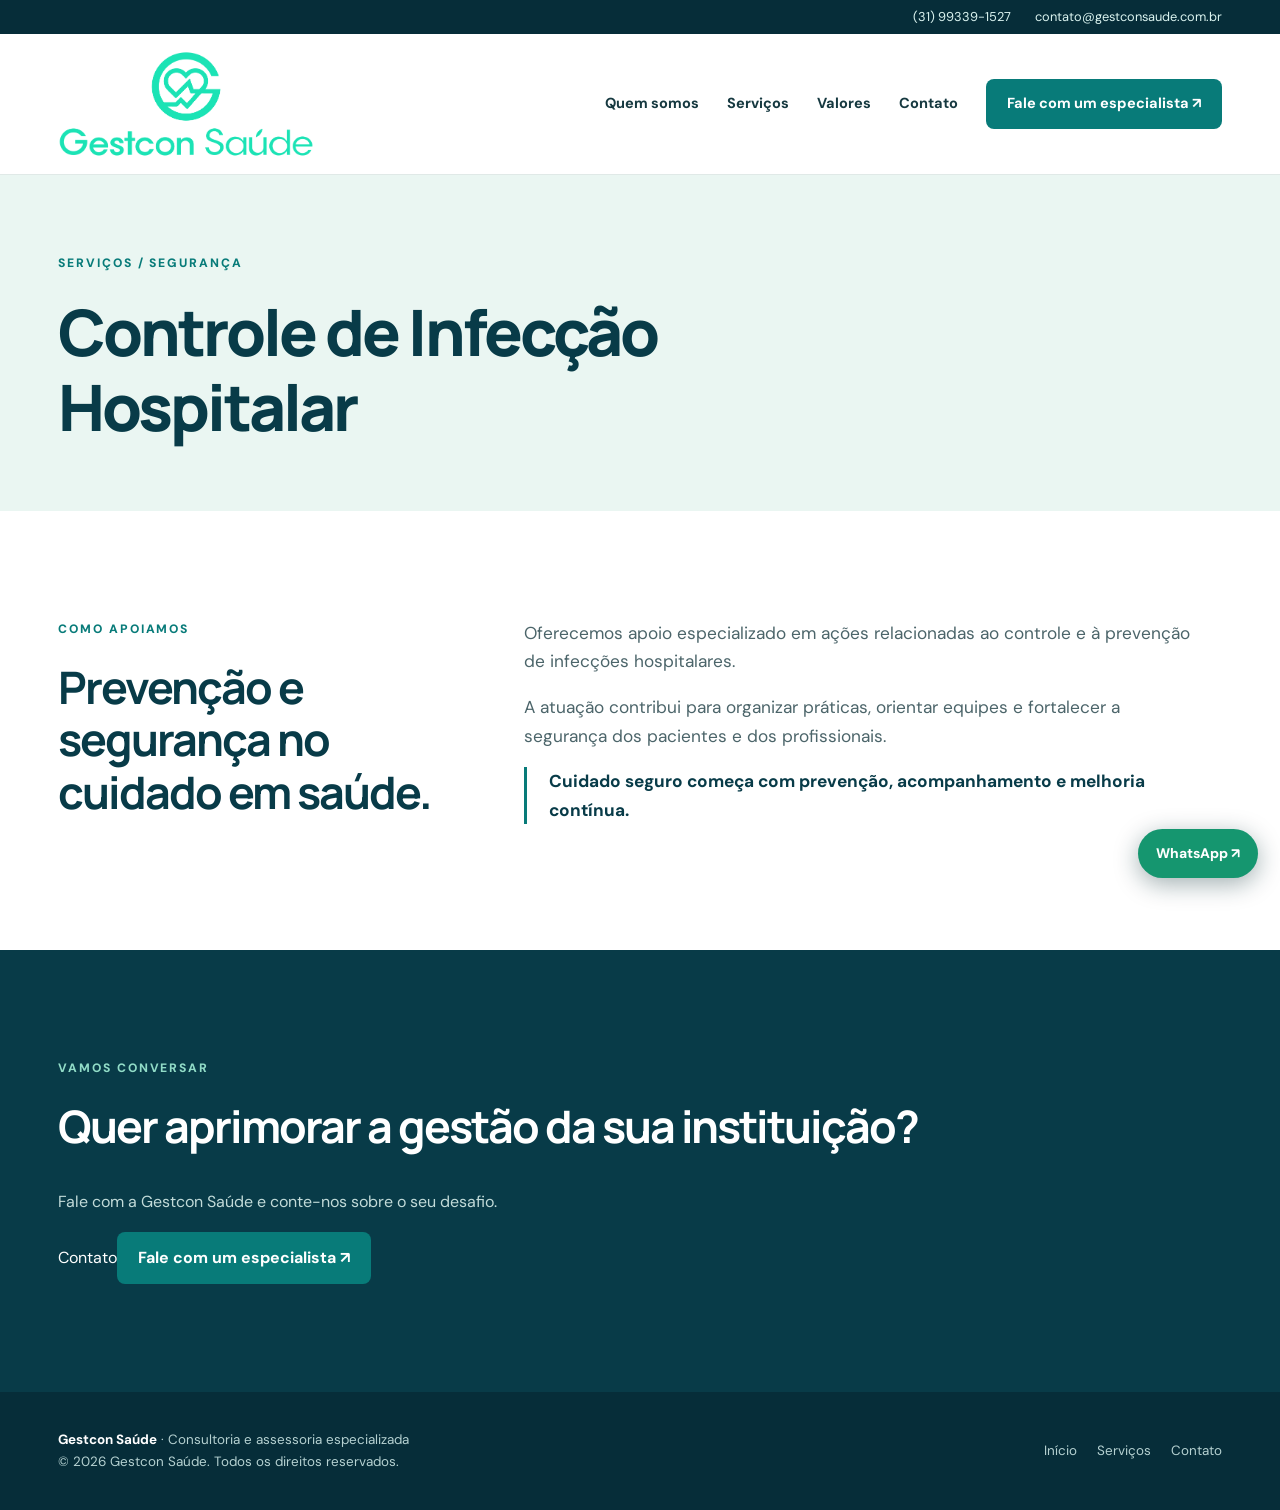
==== controle-de-infeccao-hospitalar.html @ e2c49685 "Preparar site estatico e deploy no subdominio" ====
<!doctype html><html lang="pt-BR"><head><meta charset="utf-8"><meta name="viewport" content="width=device-width,initial-scale=1"><meta name="description" content="Controle de Infecção Hospitalar"><title>Controle de Infecção Hospitalar | Gestcon Saúde</title><link rel="preconnect" href="https://fonts.googleapis.com"><link rel="preconnect" href="https://fonts.gstatic.com" crossorigin><link href="https://fonts.googleapis.com/css2?family=DM+Sans:wght@400;500;600;700&family=Manrope:wght@400;500;600;700;800&display=swap" rel="stylesheet"><link rel="stylesheet" href="styles.css"></head><body><a class="skip" href="#conteudo">Pular para o conteúdo</a><div class="top"><div class="wrap"><a href="tel:+5531993391527">(31) 99339-1527</a><a href="mailto:contato@gestconsaude.com.br">contato@gestconsaude.com.br</a></div></div><header><div class="wrap nav"><a class="brand" href="index.html"><img class="logo" src="logo-gestcon-transparent.png" alt="Gestcon Saúde"></a><button class="menu-toggle" type="button" aria-label="Abrir menu" aria-expanded="false">☰</button><nav class="links"><a href="quem-somos.html">Quem somos</a><a href="servicos.html">Serviços</a><a href="valores.html">Valores</a><a href="fale-com-especialista.html">Contato</a><a class="btn" href="fale-com-especialista.html">Fale com um especialista ↗</a></nav></div></header><main id="conteudo"><section class="intro"><div class="wrap"><div class="eyebrow">Serviços / Segurança</div><h1>Controle de Infecção Hospitalar</h1></div></section><section class="section"><div class="wrap content"><div><div class="eyebrow">Como apoiamos</div><h2>Prevenção e segurança no cuidado em saúde.</h2></div><div><p>Oferecemos apoio especializado em ações relacionadas ao controle e à prevenção de infecções hospitalares.</p><p>A atuação contribui para organizar práticas, orientar equipes e fortalecer a segurança dos pacientes e dos profissionais.</p><p class="quote">Cuidado seguro começa com prevenção, acompanhamento e melhoria contínua.</p></div></div></section><section class="section contact"><div class="wrap"><div class="eyebrow">Vamos conversar</div><h2>Quer aprimorar a gestão da sua instituição?</h2><p>Fale com a Gestcon Saúde e conte-nos sobre o seu desafio.</p><a href="fale-com-especialista.html">Contato</a><a class="btn" href="fale-com-especialista.html">Fale com um especialista ↗</a></div></section></main><footer class="footer"><div class="wrap"><div><strong>Gestcon Saúde</strong> · Consultoria e assessoria especializada<br>© 2026 Gestcon Saúde. Todos os direitos reservados.</div><nav><a href="index.html">Início</a><a href="servicos.html">Serviços</a><a href="fale-com-especialista.html">Contato</a></nav></div></footer><a class="wa" href="https://api.whatsapp.com/send?phone=5531993391527&amp;text=Ol%C3%A1%21" target="_blank" rel="noopener noreferrer">WhatsApp ↗</a><script src="site.js" defer></script></body></html>
---- styles.css ----
:root{--navy:#083b48;--deep:#062d39;--teal:#087b79;--mint:#d8f3ec;--cream:#f7f9f7;--ink:#163940;--muted:#61747a;--line:#e0e9e7}*{box-sizing:border-box}html{scroll-behavior:smooth}body{margin:0;color:var(--ink);background:#fff;font-family:'DM Sans',sans-serif;line-height:1.65}h1,h2,h3,p{margin-top:0}h1,h2,h3{font-family:Manrope,sans-serif;line-height:1.17;letter-spacing:-.045em}h1{font-size:clamp(2.7rem,5.4vw,5.3rem);font-weight:800}h2{font-size:clamp(2rem,3.5vw,3.5rem)}h3{font-size:1.25rem}a{color:inherit;text-decoration:none}button{font:inherit}.wrap{max-width:1220px;margin:auto;padding:0 28px}.skip{position:absolute;left:-999px;top:0;background:white;padding:10px;z-index:20}.skip:focus{left:10px}.top{background:var(--deep);color:#dbf4f0;font-size:.8rem}.top .wrap{min-height:34px;display:flex;justify-content:flex-end;align-items:center;gap:24px}.top a:hover,.footer a:hover{text-decoration:underline}header{position:sticky;top:0;z-index:10;background:rgba(255,255,255,.97);border-bottom:1px solid var(--line);backdrop-filter:blur(12px)}.nav{height:140px;display:flex;align-items:center;justify-content:space-between;gap:20px}.brand{display:flex;align-items:center;gap:10px;font:800 1.18rem Manrope;color:var(--navy);letter-spacing:-.05em}.mark{width:38px;height:38px;display:grid;place-items:center;border-radius:12px;background:var(--teal);color:white;font-size:1.5rem;font-weight:500}.links{display:flex;align-items:center;gap:28px;font-size:.91rem;font-weight:700}.links a:hover{color:var(--teal)}.btn{display:inline-flex;align-items:center;justify-content:center;gap:9px;background:var(--teal);color:#fff!important;border-radius:8px;padding:13px 21px;font-weight:700;transition:transform .2s,background .2s}.btn:hover{background:#096663;transform:translateY(-2px)}.btn.light{background:white;color:var(--navy)!important}.menu-toggle{display:none;background:none;border:0;font-size:1.8rem;color:var(--navy)}.hero{background:linear-gradient(118deg,#e9f6f1 0%,#f6faf7 60%,#e2f3f0 100%);overflow:hidden}.hero-grid{display:grid;grid-template-columns:1.04fr .96fr;align-items:center;min-height:640px;gap:52px;padding-top:64px;padding-bottom:64px}.eyebrow{text-transform:uppercase;color:var(--teal);font-size:.76rem;font-weight:800;letter-spacing:.16em;margin-bottom:22px}.hero h1{color:var(--navy);margin-bottom:22px}.hero h1 em{font-style:normal;color:var(--teal)}.lead{font-size:1.12rem;color:#4a696b;max-width:570px}.actions{display:flex;flex-wrap:wrap;align-items:center;gap:20px;margin-top:32px}.textlink{font-weight:800;color:var(--navy);border-bottom:2px solid var(--teal);padding-bottom:3px}.hero-art{position:relative}.hero-art img{width:100%;height:500px;object-fit:cover;object-position:center;border-radius:180px 12px 12px 12px;display:block;background:#d3e6e1}.hero-art:after{content:"";position:absolute;right:-18px;bottom:-18px;width:38%;height:35%;border:2px solid #78c5b7;border-radius:0 0 90px 0;z-index:0;pointer-events:none}.float{position:absolute;z-index:1;bottom:27px;left:-34px;background:white;padding:19px 24px;border-radius:12px;box-shadow:0 18px 40px #103f3d25;max-width:235px;font-weight:800;line-height:1.35;color:var(--navy)}.float span{display:block;color:var(--teal);font-size:.75rem;letter-spacing:.08em;text-transform:uppercase;margin-bottom:7px}.strip{background:var(--navy);color:white}.strip .wrap{display:flex;justify-content:space-between;gap:30px;padding-top:23px;padding-bottom:23px}.strip div{font-weight:700;font-size:.9rem}.strip span{color:#8ce0cc;margin-right:12px}.section{padding:108px 0}.sectionhead{display:flex;justify-content:space-between;align-items:end;gap:30px;margin-bottom:40px}.sectionhead p{max-width:455px;color:var(--muted)}.about-grid{display:grid;grid-template-columns:.75fr 1.25fr;gap:85px}.about-grid h2{color:var(--navy)}.about-grid p{color:#4c656a;font-size:1.06rem}.about-grid .quote{border-left:3px solid var(--teal);padding-left:22px;font-weight:700;color:var(--navy);margin-top:27px}.services{background:var(--cream)}.cards{display:grid;grid-template-columns:repeat(4,1fr);gap:16px}.card{background:#fff;border:1px solid var(--line);padding:28px 23px;min-height:285px;display:flex;flex-direction:column;border-radius:12px;transition:transform .2s,box-shadow .2s}.card:hover{transform:translateY(-4px);box-shadow:0 15px 35px #174c4614}.card .num{font:800 .8rem Manrope;color:var(--teal);margin-bottom:26px}.card h3{color:var(--navy);margin-bottom:12px}.card p{font-size:.91rem;color:var(--muted);line-height:1.55}.card a{margin-top:auto;color:var(--teal);font-weight:800;font-size:.88rem}.card a:hover{text-decoration:underline}.values{background:#eaf6f2}.values-grid{display:grid;grid-template-columns:1fr 1fr;align-items:center;gap:65px}.values h2{color:var(--navy)}.pills{display:flex;gap:12px;flex-wrap:wrap}.pills span{background:white;border:1px solid #cbe8df;border-radius:100px;padding:10px 17px;font-weight:700;color:var(--navy);font-size:.9rem}.contact{background:var(--navy);color:white}.contact-grid{display:grid;grid-template-columns:1.2fr .8fr;gap:90px;align-items:center}.contact h2{color:white}.contact p{color:#c2dbd9}.contact .eyebrow{color:#91dcc7}.contactbox{border:1px solid #52757a;padding:33px;border-radius:14px;background:#ffffff0a}.contactbox a:not(.btn){display:block;padding:8px 0;color:#e7f8f4}.contactbox a:hover{text-decoration:underline}.contactbox .btn{margin-top:22px}.footer{background:var(--deep);color:#b5d1d1;padding:37px 0;font-size:.84rem}.footer .wrap{display:flex;justify-content:space-between;align-items:center;gap:20px}.footer strong{color:white}.footer nav{display:flex;gap:20px}.wa{position:fixed;right:22px;bottom:22px;background:#15966f;color:white;border-radius:100px;padding:13px 18px;font-size:.87rem;font-weight:800;box-shadow:0 6px 24px #092e3260;z-index:9}.wa:hover{background:#0c7958}@media(max-width:950px){.cards{grid-template-columns:repeat(2,1fr)}.hero-grid{gap:35px}.hero-art img{height:430px}.strip .wrap{flex-wrap:wrap}.about-grid{gap:40px}}@media(max-width:700px){.top{display:none}.nav{height:110px}.menu-toggle{display:block}.links{display:none;position:absolute;left:0;right:0;top:110px;background:white;padding:20px 28px;box-shadow:0 14px 20px #0001;flex-direction:column;align-items:stretch}.links.open{display:flex}.logo{width:190px;height:auto}.links .btn{align-self:flex-start}.hero-grid,.about-grid,.values-grid,.contact-grid{grid-template-columns:1fr}.hero-grid{padding-top:58px;gap:35px}.hero-art img{height:350px;border-radius:95px 12px 12px 12px}.float{left:10px;bottom:15px}.section{padding:75px 0}.sectionhead{display:block}.cards{grid-template-columns:1fr}.card{min-height:230px}.strip .wrap{gap:15px}.strip div{width:100%}.footer .wrap{display:block}.footer nav{margin-top:14px}.wa{right:12px;bottom:12px}}

.page-intro{background:#eaf6f2;padding:64px 0 52px}.page-intro h1{font-size:clamp(2.4rem,4.5vw,4.3rem);color:var(--navy);margin:0}.page-intro p{max-width:670px;color:#4a696b;margin:15px 0 0}.section[id]{scroll-margin-top:90px}
.logo{width:256px;height:auto;display:block;object-fit:contain;flex:0 0 auto}.brand-name{line-height:1;white-space:nowrap}.brand{line-height:1;display:flex;align-items:center;gap:12px}
.intro{background:#eaf6f2;padding:78px 0 66px}.intro h1{font-size:clamp(2.5rem,5vw,4.8rem);color:var(--navy);max-width:850px;margin:0}.content{display:grid;grid-template-columns:.7fr 1.3fr;gap:90px}.content h2{font-size:clamp(2rem,3.5vw,3.4rem);color:var(--navy);margin:0}.content p{font-size:1.08rem;color:#4c656a;max-width:680px}.quote{border-left:3px solid var(--teal);padding-left:22px;font-weight:700;color:var(--navy)!important}.logo{width:256px;height:auto;display:block;object-fit:contain;flex:0 0 auto}.brand-name{line-height:1;white-space:nowrap}.brand{line-height:1;display:flex;align-items:center;gap:12px}@media(max-width:700px){.nav{position:relative}.content{grid-template-columns:1fr;gap:30px}}
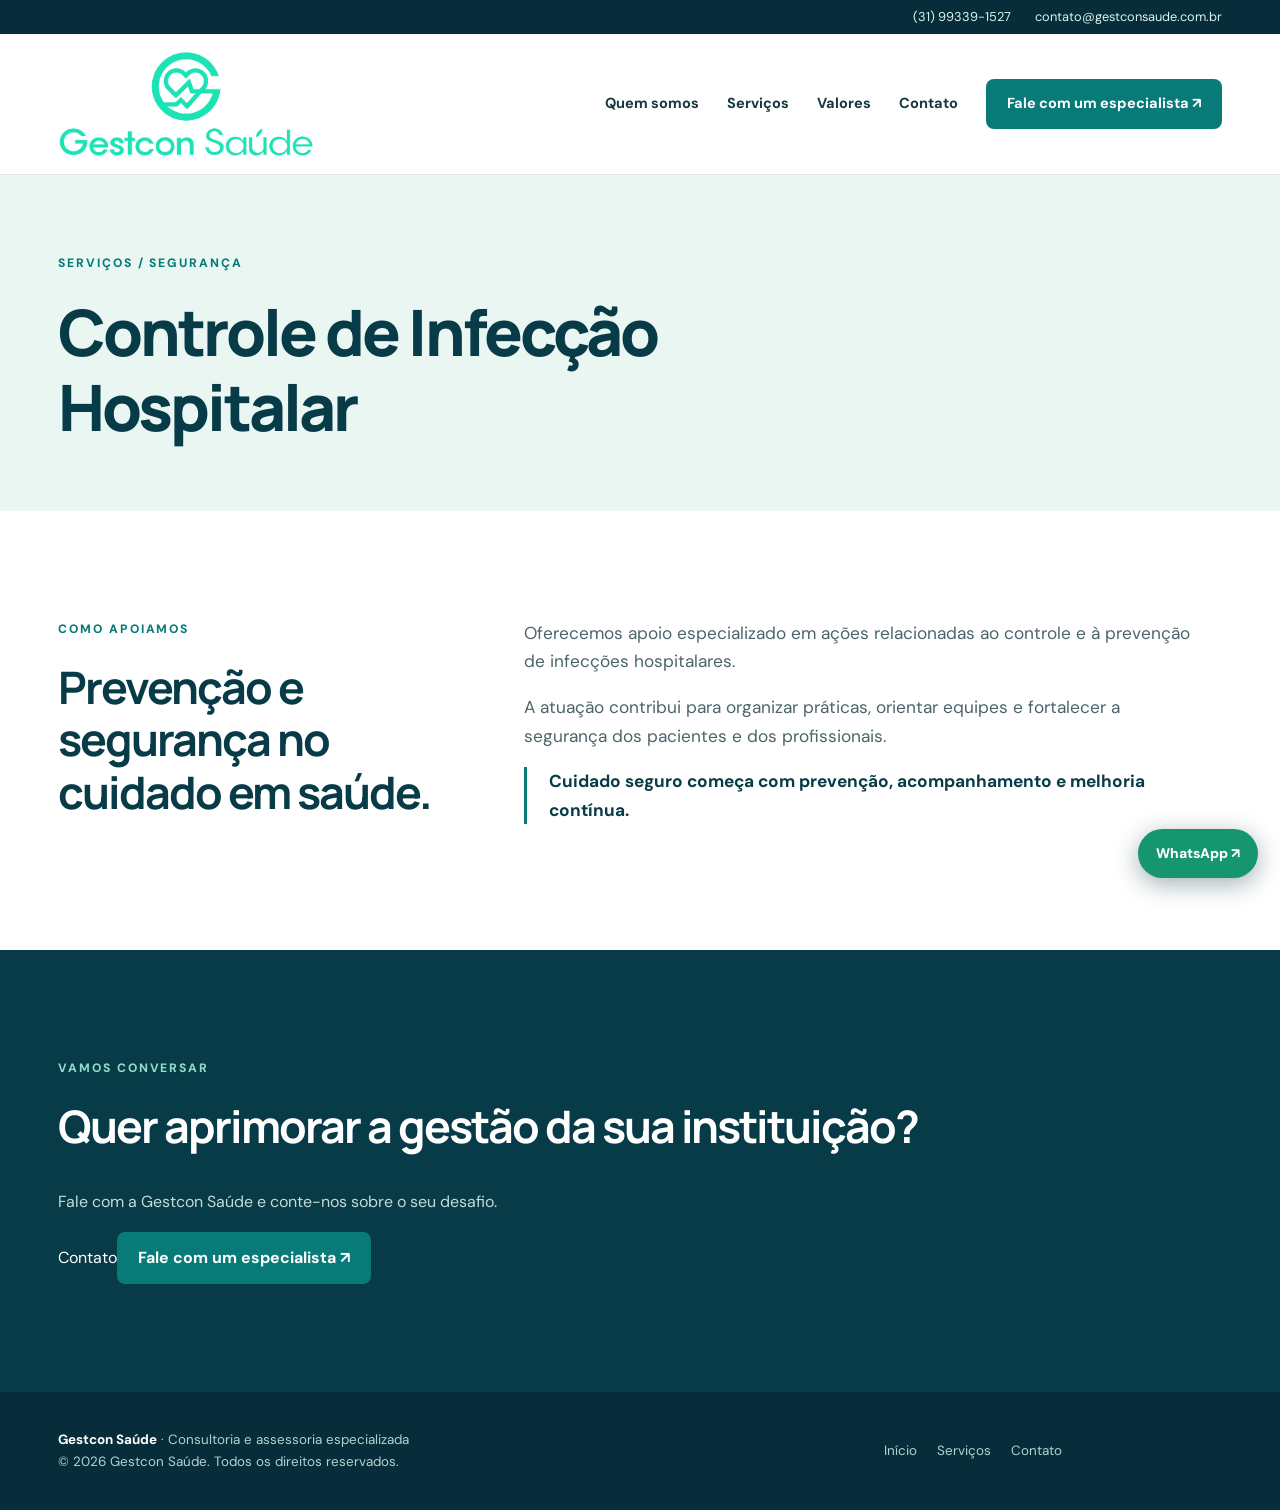
==== commit 2b07ecb9: "Melhora SEO conversao performance e acessibilidade" ====
--- a/controle-de-infeccao-hospitalar.html
+++ b/controle-de-infeccao-hospitalar.html
@@ -1,4 +1,4 @@
-<!doctype html><html lang="pt-BR"><head><meta charset="utf-8"><meta name="viewport" content="width=device-width,initial-scale=1"><meta name="description" content="Controle de Infecção Hospitalar"><title>Controle de Infecção Hospitalar | Gestcon Saúde</title><link rel="preconnect" href="https://fonts.googleapis.com"><link rel="preconnect" href="https://fonts.gstatic.com" crossorigin><link href="https://fonts.googleapis.com/css2?family=DM+Sans:wght@400;500;600;700&family=Manrope:wght@400;500;600;700;800&display=swap" rel="stylesheet"><link rel="stylesheet" href="styles.css"></head><body><a class="skip" href="#conteudo">Pular para o conteúdo</a><div class="top"><div class="wrap"><a href="tel:+5531993391527">(31) 99339-1527</a><a href="mailto:contato@gestconsaude.com.br">contato@gestconsaude.com.br</a></div></div><header><div class="wrap nav"><a class="brand" href="index.html"><img class="logo" src="logo-gestcon-transparent.png" alt="Gestcon Saúde"></a><button class="menu-toggle" type="button" aria-label="Abrir menu" aria-expanded="false">☰</button><nav class="links"><a href="quem-somos.html">Quem somos</a><a href="servicos.html">Serviços</a><a href="valores.html">Valores</a><a href="fale-com-especialista.html">Contato</a><a class="btn" href="fale-com-especialista.html">Fale com um especialista ↗</a></nav></div></header><main id="conteudo"><section class="intro"><div class="wrap"><div class="eyebrow">Serviços / Segurança</div><h1>Controle de Infecção Hospitalar</h1></div></section><section class="section"><div class="wrap content"><div><div class="eyebrow">Como apoiamos</div><h2>Prevenção e segurança no cuidado em saúde.</h2></div><div><p>Oferecemos apoio especializado em ações relacionadas ao controle e à prevenção de infecções hospitalares.</p><p>A atuação contribui para organizar práticas, orientar equipes e fortalecer a segurança dos pacientes e dos profissionais.</p><p class="quote">Cuidado seguro começa com prevenção, acompanhamento e melhoria contínua.</p></div></div></section><section class="section contact"><div class="wrap"><div class="eyebrow">Vamos conversar</div><h2>Quer aprimorar a gestão da sua instituição?</h2><p>Fale com a Gestcon Saúde e conte-nos sobre o seu desafio.</p><a href="fale-com-especialista.html">Contato</a><a class="btn" href="fale-com-especialista.html">Fale com um especialista ↗</a></div></section></main><footer class="footer"><div class="wrap"><div><strong>Gestcon Saúde</strong> · Consultoria e assessoria especializada<br>© 2026 Gestcon Saúde. Todos os direitos reservados.</div><nav><a href="index.html">Início</a><a href="servicos.html">Serviços</a><a href="fale-com-especialista.html">Contato</a></nav></div></footer><a class="wa" href="https://api.whatsapp.com/send?phone=5531993391527&amp;text=Ol%C3%A1%21" target="_blank" rel="noopener noreferrer">WhatsApp ↗</a><script src="site.js" defer></script></body></html>
+<!doctype html><html lang="pt-BR"><head><meta charset="utf-8"><meta name="viewport" content="width=device-width,initial-scale=1"><meta name="description" content="Controle de Infecção Hospitalar"><title>Controle de Infecção Hospitalar | Gestcon Saúde</title><link rel="icon" type="image/png" href="favicon.png"><meta property="og:type" content="website"><meta property="og:locale" content="pt_BR"><meta property="og:site_name" content="Gestcon Saúde"><meta property="og:title" content="Controle de Infecção Hospitalar | Gestcon Saúde"><meta property="og:description" content="Controle de Infecção Hospitalar"><meta property="og:image" content="https://gestconsaude.com.br/hero-gestcon.jpg"><meta property="og:image:alt" content="Equipe da Gestcon Saúde"><meta name="twitter:card" content="summary_large_image"><link rel="canonical" href="https://gestconsaude.com.br/controle-de-infeccao-hospitalar.html"><link rel="preconnect" href="https://fonts.googleapis.com"><link rel="preconnect" href="https://fonts.gstatic.com" crossorigin><link href="https://fonts.googleapis.com/css2?family=DM+Sans:wght@400;500;600;700&family=Manrope:wght@400;500;600;700;800&display=swap" rel="stylesheet"><link rel="stylesheet" href="styles.css"><link rel="stylesheet" href="inner-pages.css"></head><body class="inner-page"><a class="skip" href="#conteudo">Pular para o conteúdo</a><div class="top"><div class="wrap"><a href="tel:+5531993391527">(31) 99339-1527</a><a href="mailto:contato@gestconsaude.com.br">contato@gestconsaude.com.br</a></div></div><header><div class="wrap nav"><a class="brand" href="index.html"><img class="logo" src="logo-gestcon-transparent.png" alt="Gestcon Saúde"></a><button class="menu-toggle" type="button" aria-label="Abrir menu" aria-expanded="false">☰</button><nav class="links"><a href="quem-somos.html">Quem somos</a><a href="servicos.html">Serviços</a><a href="valores.html">Valores</a><a href="fale-com-especialista.html">Contato</a><a class="btn" href="fale-com-especialista.html">Fale com um especialista ↗</a></nav></div></header><main id="conteudo"><section class="intro"><div class="wrap"><div class="eyebrow">Serviços / Segurança</div><h1>Controle de Infecção Hospitalar</h1></div></section><section class="section"><div class="wrap content"><div><div class="eyebrow">Como apoiamos</div><h2>Prevenção e segurança no cuidado em saúde.</h2></div><div><p>Oferecemos apoio especializado em ações relacionadas ao controle e à prevenção de infecções hospitalares.</p><p>A atuação contribui para organizar práticas, orientar equipes e fortalecer a segurança dos pacientes e dos profissionais.</p><p class="quote">Cuidado seguro começa com prevenção, acompanhamento e melhoria contínua.</p></div></div></section><section class="section contact"><div class="wrap"><div class="eyebrow">Vamos conversar</div><h2>Quer aprimorar a gestão da sua instituição?</h2><p>Fale com a Gestcon Saúde e conte-nos sobre o seu desafio.</p><a href="fale-com-especialista.html">Contato</a><a class="btn" href="fale-com-especialista.html">Fale com um especialista ↗</a></div></section></main><footer class="footer"><div class="wrap"><div><strong>Gestcon Saúde</strong> · Consultoria e assessoria especializada<br>© 2026 Gestcon Saúde. Todos os direitos reservados.</div><nav><a href="index.html">Início</a><a href="servicos.html">Serviços</a><a href="fale-com-especialista.html">Contato</a></nav></div></footer><a class="wa" href="https://api.whatsapp.com/send?phone=5531993391527&amp;text=Ol%C3%A1%21" target="_blank" rel="noopener noreferrer">WhatsApp ↗</a><script src="site.js" defer></script></body></html>
 
 
 
@@ -9,3 +9,4 @@
 
 
 
+
--- a/styles.css
+++ b/styles.css
@@ -1,5 +1,5 @@
 
-:root{--navy:#083b48;--deep:#062d39;--teal:#087b79;--mint:#d8f3ec;--cream:#f7f9f7;--ink:#163940;--muted:#61747a;--line:#e0e9e7}*{box-sizing:border-box}html{scroll-behavior:smooth}body{margin:0;color:var(--ink);background:#fff;font-family:'DM Sans',sans-serif;line-height:1.65}h1,h2,h3,p{margin-top:0}h1,h2,h3{font-family:Manrope,sans-serif;line-height:1.17;letter-spacing:-.045em}h1{font-size:clamp(2.7rem,5.4vw,5.3rem);font-weight:800}h2{font-size:clamp(2rem,3.5vw,3.5rem)}h3{font-size:1.25rem}a{color:inherit;text-decoration:none}button{font:inherit}.wrap{max-width:1220px;margin:auto;padding:0 28px}.skip{position:absolute;left:-999px;top:0;background:white;padding:10px;z-index:20}.skip:focus{left:10px}.top{background:var(--deep);color:#dbf4f0;font-size:.8rem}.top .wrap{min-height:34px;display:flex;justify-content:flex-end;align-items:center;gap:24px}.top a:hover,.footer a:hover{text-decoration:underline}header{position:sticky;top:0;z-index:10;background:rgba(255,255,255,.97);border-bottom:1px solid var(--line);backdrop-filter:blur(12px)}.nav{height:140px;display:flex;align-items:center;justify-content:space-between;gap:20px}.brand{display:flex;align-items:center;gap:10px;font:800 1.18rem Manrope;color:var(--navy);letter-spacing:-.05em}.mark{width:38px;height:38px;display:grid;place-items:center;border-radius:12px;background:var(--teal);color:white;font-size:1.5rem;font-weight:500}.links{display:flex;align-items:center;gap:28px;font-size:.91rem;font-weight:700}.links a:hover{color:var(--teal)}.btn{display:inline-flex;align-items:center;justify-content:center;gap:9px;background:var(--teal);color:#fff!important;border-radius:8px;padding:13px 21px;font-weight:700;transition:transform .2s,background .2s}.btn:hover{background:#096663;transform:translateY(-2px)}.btn.light{background:white;color:var(--navy)!important}.menu-toggle{display:none;background:none;border:0;font-size:1.8rem;color:var(--navy)}.hero{background:linear-gradient(118deg,#e9f6f1 0%,#f6faf7 60%,#e2f3f0 100%);overflow:hidden}.hero-grid{display:grid;grid-template-columns:1.04fr .96fr;align-items:center;min-height:640px;gap:52px;padding-top:64px;padding-bottom:64px}.eyebrow{text-transform:uppercase;color:var(--teal);font-size:.76rem;font-weight:800;letter-spacing:.16em;margin-bottom:22px}.hero h1{color:var(--navy);margin-bottom:22px}.hero h1 em{font-style:normal;color:var(--teal)}.lead{font-size:1.12rem;color:#4a696b;max-width:570px}.actions{display:flex;flex-wrap:wrap;align-items:center;gap:20px;margin-top:32px}.textlink{font-weight:800;color:var(--navy);border-bottom:2px solid var(--teal);padding-bottom:3px}.hero-art{position:relative}.hero-art img{width:100%;height:500px;object-fit:cover;object-position:center;border-radius:180px 12px 12px 12px;display:block;background:#d3e6e1}.hero-art:after{content:"";position:absolute;right:-18px;bottom:-18px;width:38%;height:35%;border:2px solid #78c5b7;border-radius:0 0 90px 0;z-index:0;pointer-events:none}.float{position:absolute;z-index:1;bottom:27px;left:-34px;background:white;padding:19px 24px;border-radius:12px;box-shadow:0 18px 40px #103f3d25;max-width:235px;font-weight:800;line-height:1.35;color:var(--navy)}.float span{display:block;color:var(--teal);font-size:.75rem;letter-spacing:.08em;text-transform:uppercase;margin-bottom:7px}.strip{background:var(--navy);color:white}.strip .wrap{display:flex;justify-content:space-between;gap:30px;padding-top:23px;padding-bottom:23px}.strip div{font-weight:700;font-size:.9rem}.strip span{color:#8ce0cc;margin-right:12px}.section{padding:108px 0}.sectionhead{display:flex;justify-content:space-between;align-items:end;gap:30px;margin-bottom:40px}.sectionhead p{max-width:455px;color:var(--muted)}.about-grid{display:grid;grid-template-columns:.75fr 1.25fr;gap:85px}.about-grid h2{color:var(--navy)}.about-grid p{color:#4c656a;font-size:1.06rem}.about-grid .quote{border-left:3px solid var(--teal);padding-left:22px;font-weight:700;color:var(--navy);margin-top:27px}.services{background:var(--cream)}.cards{display:grid;grid-template-columns:repeat(4,1fr);gap:16px}.card{background:#fff;border:1px solid var(--line);padding:28px 23px;min-height:285px;display:flex;flex-direction:column;border-radius:12px;transition:transform .2s,box-shadow .2s}.card:hover{transform:translateY(-4px);box-shadow:0 15px 35px #174c4614}.card .num{font:800 .8rem Manrope;color:var(--teal);margin-bottom:26px}.card h3{color:var(--navy);margin-bottom:12px}.card p{font-size:.91rem;color:var(--muted);line-height:1.55}.card a{margin-top:auto;color:var(--teal);font-weight:800;font-size:.88rem}.card a:hover{text-decoration:underline}.values{background:#eaf6f2}.values-grid{display:grid;grid-template-columns:1fr 1fr;align-items:center;gap:65px}.values h2{color:var(--navy)}.pills{display:flex;gap:12px;flex-wrap:wrap}.pills span{background:white;border:1px solid #cbe8df;border-radius:100px;padding:10px 17px;font-weight:700;color:var(--navy);font-size:.9rem}.contact{background:var(--navy);color:white}.contact-grid{display:grid;grid-template-columns:1.2fr .8fr;gap:90px;align-items:center}.contact h2{color:white}.contact p{color:#c2dbd9}.contact .eyebrow{color:#91dcc7}.contactbox{border:1px solid #52757a;padding:33px;border-radius:14px;background:#ffffff0a}.contactbox a:not(.btn){display:block;padding:8px 0;color:#e7f8f4}.contactbox a:hover{text-decoration:underline}.contactbox .btn{margin-top:22px}.footer{background:var(--deep);color:#b5d1d1;padding:37px 0;font-size:.84rem}.footer .wrap{display:flex;justify-content:space-between;align-items:center;gap:20px}.footer strong{color:white}.footer nav{display:flex;gap:20px}.wa{position:fixed;right:22px;bottom:22px;background:#15966f;color:white;border-radius:100px;padding:13px 18px;font-size:.87rem;font-weight:800;box-shadow:0 6px 24px #092e3260;z-index:9}.wa:hover{background:#0c7958}@media(max-width:950px){.cards{grid-template-columns:repeat(2,1fr)}.hero-grid{gap:35px}.hero-art img{height:430px}.strip .wrap{flex-wrap:wrap}.about-grid{gap:40px}}@media(max-width:700px){.top{display:none}.nav{height:110px}.menu-toggle{display:block}.links{display:none;position:absolute;left:0;right:0;top:110px;background:white;padding:20px 28px;box-shadow:0 14px 20px #0001;flex-direction:column;align-items:stretch}.links.open{display:flex}.logo{width:190px;height:auto}.links .btn{align-self:flex-start}.hero-grid,.about-grid,.values-grid,.contact-grid{grid-template-columns:1fr}.hero-grid{padding-top:58px;gap:35px}.hero-art img{height:350px;border-radius:95px 12px 12px 12px}.float{left:10px;bottom:15px}.section{padding:75px 0}.sectionhead{display:block}.cards{grid-template-columns:1fr}.card{min-height:230px}.strip .wrap{gap:15px}.strip div{width:100%}.footer .wrap{display:block}.footer nav{margin-top:14px}.wa{right:12px;bottom:12px}}
+:root{--navy:#083b48;--deep:#062d39;--teal:#087b79;--mint:#d8f3ec;--cream:#f7f9f7;--ink:#163940;--muted:#61747a;--line:#e0e9e7}*{box-sizing:border-box}html{scroll-behavior:smooth}body{margin:0;color:var(--ink);background:#fff;font-family:'DM Sans',sans-serif;line-height:1.65}h1,h2,h3,p{margin-top:0}h1,h2,h3{font-family:Manrope,sans-serif;line-height:1.17;letter-spacing:-.045em}h1{font-size:clamp(2.7rem,5.4vw,5.3rem);font-weight:800}h2{font-size:clamp(2rem,3.5vw,3.5rem)}h3{font-size:1.25rem}a{color:inherit;text-decoration:none}button{font:inherit}.wrap{max-width:1220px;margin:auto;padding:0 28px}.skip{position:absolute;left:-999px;top:0;background:white;padding:10px;z-index:20}.skip:focus{left:10px}.top{background:var(--deep);color:#dbf4f0;font-size:.8rem}.top .wrap{min-height:34px;display:flex;justify-content:flex-end;align-items:center;gap:24px}.top a:hover,.footer a:hover{text-decoration:underline}header{position:sticky;top:0;z-index:10;background:rgba(255,255,255,.97);border-bottom:1px solid var(--line);backdrop-filter:blur(12px)}.nav{height:140px;display:flex;align-items:center;justify-content:space-between;gap:20px}.brand{display:flex;align-items:center;gap:10px;font:800 1.18rem Manrope;color:var(--navy);letter-spacing:-.05em}.mark{width:38px;height:38px;display:grid;place-items:center;border-radius:12px;background:var(--teal);color:white;font-size:1.5rem;font-weight:500}.links{display:flex;align-items:center;gap:28px;font-size:.91rem;font-weight:700}.links a:hover{color:var(--teal)}.btn{display:inline-flex;align-items:center;justify-content:center;gap:9px;background:var(--teal);color:#fff!important;border-radius:8px;padding:13px 21px;font-weight:700;transition:transform .2s,background .2s}.btn:hover{background:#096663;transform:translateY(-2px)}.btn.light{background:white;color:var(--navy)!important}.menu-toggle{display:none;background:none;border:0;font-size:1.8rem;color:var(--navy)}.hero{background:linear-gradient(118deg,#e9f6f1 0%,#f6faf7 60%,#e2f3f0 100%);overflow:hidden}.hero-grid{display:grid;grid-template-columns:1.04fr .96fr;align-items:center;min-height:640px;gap:52px;padding-top:64px;padding-bottom:64px}.eyebrow{text-transform:uppercase;color:var(--teal);font-size:.76rem;font-weight:800;letter-spacing:.16em;margin-bottom:22px}.hero h1{color:var(--navy);margin-bottom:22px}.hero h1 em{font-style:normal;color:var(--teal)}.lead{font-size:1.12rem;color:#4a696b;max-width:570px}.actions{display:flex;flex-wrap:wrap;align-items:center;gap:20px;margin-top:32px}.textlink{font-weight:800;color:var(--navy);border-bottom:2px solid var(--teal);padding-bottom:3px}.hero-art{position:relative}.hero-art img{width:100%;height:500px;object-fit:cover;object-position:center;border-radius:180px 12px 12px 12px;display:block;background:#d3e6e1}.hero-art:after{content:"";position:absolute;right:-18px;bottom:-18px;width:38%;height:35%;border:2px solid #78c5b7;border-radius:0 0 90px 0;z-index:0;pointer-events:none}.float{position:absolute;z-index:1;bottom:27px;left:-34px;background:white;padding:19px 24px;border-radius:12px;box-shadow:0 18px 40px #103f3d25;max-width:235px;font-weight:800;line-height:1.35;color:var(--navy);transition:transform .25s ease,box-shadow .25s ease}.float{cursor:pointer;will-change:transform}.hero .float:hover{transform:scale(1.12) translateY(-6px);box-shadow:0 26px 52px #103f3d45;z-index:4}.float span{display:block;color:var(--teal);font-size:.75rem;letter-spacing:.08em;text-transform:uppercase;margin-bottom:7px}.strip{background:var(--navy);color:white}.strip .wrap{display:flex;justify-content:space-between;gap:30px;padding-top:23px;padding-bottom:23px}.strip div{font-weight:700;font-size:.9rem}.strip span{color:#8ce0cc;margin-right:12px}.section{padding:108px 0}.sectionhead{display:flex;justify-content:space-between;align-items:end;gap:30px;margin-bottom:40px}.sectionhead p{max-width:455px;color:var(--muted)}.about-grid{display:grid;grid-template-columns:.75fr 1.25fr;gap:85px}.about-grid h2{color:var(--navy)}.about-grid p{color:#4c656a;font-size:1.06rem}.about-grid .quote{border-left:3px solid var(--teal);padding-left:22px;font-weight:700;color:var(--navy);margin-top:27px}.services{background:var(--cream)}.cards{display:grid;grid-template-columns:repeat(4,1fr);gap:16px}.card{background:#fff;border:1px solid var(--line);padding:28px 23px;min-height:285px;display:flex;flex-direction:column;border-radius:12px;transition:transform .2s,box-shadow .2s,background .2s,border-color .2s}.card:hover{transform:translateY(-4px);box-shadow:0 15px 35px #174c4614;background:#d8f3ec;border-color:#87cdbd}.card .num{font:800 .8rem Manrope;color:var(--teal);margin-bottom:26px}.card h3{color:var(--navy);margin-bottom:12px}.card p{font-size:.91rem;color:var(--muted);line-height:1.55}.card a{margin-top:auto;color:var(--teal);font-weight:800;font-size:.88rem}.card a:hover{text-decoration:underline}.values{background:#eaf6f2}.values-grid{display:grid;grid-template-columns:1fr 1fr;align-items:center;gap:65px}.values h2{color:var(--navy)}.pills{display:flex;gap:12px;flex-wrap:wrap}.pills span{background:white;border:1px solid #cbe8df;border-radius:100px;padding:10px 17px;font-weight:700;color:var(--navy);font-size:.9rem}.contact{background:var(--navy);color:white}.contact-grid{display:grid;grid-template-columns:1.2fr .8fr;gap:90px;align-items:center}.contact h2{color:white}.contact p{color:#c2dbd9}.contact .eyebrow{color:#91dcc7}.contactbox{border:1px solid #52757a;padding:33px;border-radius:14px;background:#ffffff0a}.contactbox a:not(.btn){display:block;padding:8px 0;color:#e7f8f4}.contactbox a:hover{text-decoration:underline}.contactbox .btn{margin-top:22px}.footer{background:var(--deep);color:#b5d1d1;padding:37px 0;font-size:.84rem}.footer .wrap{display:flex;justify-content:space-between;align-items:center;gap:20px}.footer strong{color:white}.footer nav{display:flex;gap:20px;padding-right:160px}.wa{position:fixed;right:22px;bottom:22px;background:#15966f;color:white;border-radius:100px;padding:13px 18px;font-size:.87rem;font-weight:800;box-shadow:0 6px 24px #092e3260;z-index:9}.wa:hover{background:#0c7958}@media(max-width:950px){.cards{grid-template-columns:repeat(2,1fr)}.hero-grid{gap:35px}.hero-art img{height:430px}.strip .wrap{flex-wrap:wrap}.about-grid{gap:40px}}@media(max-width:700px){.top{display:none}.nav{height:110px}.menu-toggle{display:block}.links{display:none;position:absolute;left:0;right:0;top:110px;background:white;padding:20px 28px;box-shadow:0 14px 20px #0001;flex-direction:column;align-items:stretch}.links.open{display:flex}.logo{width:190px;height:auto}.links .btn{align-self:flex-start}.hero-grid,.about-grid,.values-grid,.contact-grid{grid-template-columns:1fr}.hero-grid{padding-top:58px;gap:35px}.hero-art img{height:350px;border-radius:95px 12px 12px 12px}.float{left:10px;bottom:15px}.section{padding:75px 0}.sectionhead{display:block}.cards{grid-template-columns:1fr}.card{min-height:230px}.strip .wrap{gap:15px}.strip div{width:100%}.footer .wrap{display:block}.footer nav{margin-top:14px;padding-right:0}.wa{right:12px;bottom:12px}}
 
 .page-intro{background:#eaf6f2;padding:64px 0 52px}.page-intro h1{font-size:clamp(2.4rem,4.5vw,4.3rem);color:var(--navy);margin:0}.page-intro p{max-width:670px;color:#4a696b;margin:15px 0 0}.section[id]{scroll-margin-top:90px}
 .logo{width:256px;height:auto;display:block;object-fit:contain;flex:0 0 auto}.brand-name{line-height:1;white-space:nowrap}.brand{line-height:1;display:flex;align-items:center;gap:12px}
@@ -12,3 +12,12 @@
 
 
 
+
+
+
+
+
+
+.service-cta{margin-top:54px;padding:34px 38px;border-radius:14px;background:var(--navy);color:white;display:flex;align-items:center;justify-content:space-between;gap:24px}.service-cta h2{font-size:clamp(1.6rem,3vw,2.5rem);margin:0}.service-cta p{color:#c2dbd9;margin:8px 0 0}.proof{background:var(--cream)}.proof-grid{display:grid;grid-template-columns:repeat(3,1fr);gap:16px}.proof-item{padding:26px;border:1px solid var(--line);border-radius:12px;background:white}.proof-item strong{display:block;color:var(--teal);font:800 1.8rem Manrope;line-height:1.1;margin-bottom:10px}.proof-item span{color:var(--muted)}:focus-visible{outline:3px solid #f2b84b;outline-offset:4px}.btn:focus-visible,.wa:focus-visible{box-shadow:0 0 0 4px #fff,0 0 0 7px #f2b84b}.card:focus-within{border-color:var(--teal);box-shadow:0 0 0 3px #87cdbd66}
+.service-cta{margin-top:54px;padding:34px 38px;border-radius:14px;background:var(--navy);color:white;display:flex;align-items:center;justify-content:space-between;gap:24px}.service-cta h2{font-size:clamp(1.6rem,3vw,2.5rem);margin:0}.service-cta p{color:#c2dbd9;margin:8px 0 0}.proof{background:var(--cream)}.proof-grid{display:grid;grid-template-columns:repeat(3,1fr);gap:16px}.proof-item{padding:26px;border:1px solid var(--line);border-radius:12px;background:white}.proof-item strong{display:block;color:var(--teal);font:800 1.8rem Manrope;line-height:1.1;margin-bottom:10px}.proof-item span{color:var(--muted)}:focus-visible{outline:3px solid #f2b84b;outline-offset:4px}.btn:focus-visible,.wa:focus-visible{box-shadow:0 0 0 4px #fff,0 0 0 7px #f2b84b}.card:focus-within{border-color:var(--teal);box-shadow:0 0 0 3px #87cdbd66}
+@media(max-width:700px){.service-cta{display:block;padding:28px 24px}.service-cta .btn{margin-top:20px}.proof-grid{grid-template-columns:1fr}}
--- a/inner-pages.css
+++ b/inner-pages.css
@@ -0,0 +1,2 @@
+@keyframes innerFadeUp{from{opacity:0;transform:translateY(20px)}to{opacity:1;transform:translateY(0)}}
+.inner-page .page-intro .eyebrow,.inner-page .page-intro h1,.inner-page .intro .eyebrow,.inner-page .intro h1,.inner-page main>.section .eyebrow,.inner-page main>.section h2,.inner-page main>.section p,.inner-page .pills span,.inner-page .contactbox,.inner-page .contact-form .field,.inner-page .contact-form .form-actions{opacity:0;animation:innerFadeUp .65s ease-out forwards}.inner-page .page-intro .eyebrow,.inner-page .intro .eyebrow{animation-delay:.08s}.inner-page .page-intro h1,.inner-page .intro h1{animation-delay:.18s}.inner-page main>.section .eyebrow{animation-delay:.3s}.inner-page main>.section h2{animation-delay:.4s}.inner-page main>.section p{animation-delay:.5s}.inner-page .contact-form .field:nth-child(1){animation-delay:.35s}.inner-page .contact-form .field:nth-child(2){animation-delay:.43s}.inner-page .contact-form .field:nth-child(3){animation-delay:.51s}.inner-page .contact-form .field:nth-child(4){animation-delay:.59s}.inner-page .contact-form .field:nth-child(5){animation-delay:.67s}.inner-page .contact-form .field:nth-child(6){animation-delay:.75s}.inner-page .contact-form .form-actions{animation-delay:.83s}.inner-page .contactbox{animation-delay:.95s}.inner-page .pills span:nth-child(1){animation-delay:.45s}.inner-page .pills span:nth-child(2){animation-delay:.53s}.inner-page .pills span:nth-child(3){animation-delay:.61s}.inner-page .pills span:nth-child(4){animation-delay:.69s}.inner-page .pills span:nth-child(5){animation-delay:.77s}.inner-page .pills span:nth-child(6){animation-delay:.85s}@media(prefers-reduced-motion:reduce){.inner-page .page-intro .eyebrow,.inner-page .page-intro h1,.inner-page .intro .eyebrow,.inner-page .intro h1,.inner-page main>.section .eyebrow,.inner-page main>.section h2,.inner-page main>.section p,.inner-page .pills span,.inner-page .contactbox,.inner-page .contact-form .field,.inner-page .contact-form .form-actions{opacity:1;animation:none}}
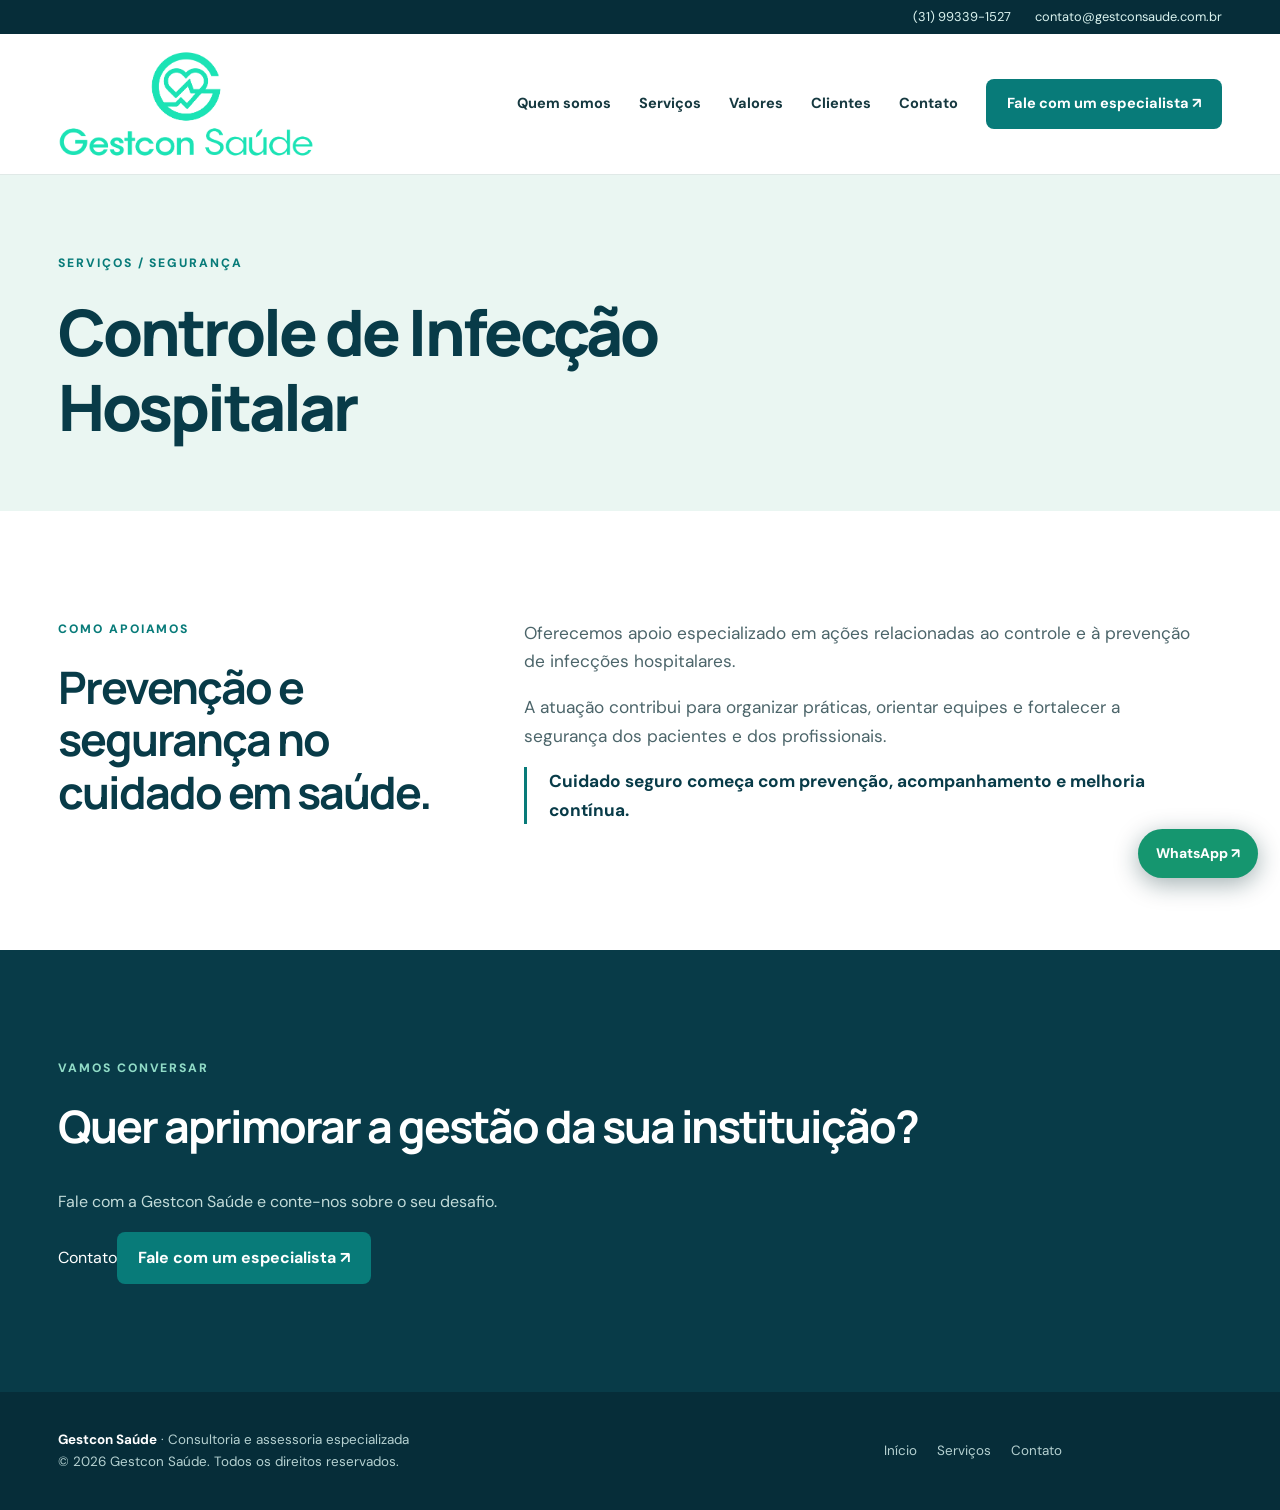
==== commit 13377afe: "Adiciona clientes ao menu principal" ====
--- a/controle-de-infeccao-hospitalar.html
+++ b/controle-de-infeccao-hospitalar.html
@@ -1,4 +1,4 @@
-<!doctype html><html lang="pt-BR"><head><meta charset="utf-8"><meta name="viewport" content="width=device-width,initial-scale=1"><meta name="description" content="Controle de Infecção Hospitalar"><title>Controle de Infecção Hospitalar | Gestcon Saúde</title><link rel="icon" type="image/png" href="favicon.png"><meta property="og:type" content="website"><meta property="og:locale" content="pt_BR"><meta property="og:site_name" content="Gestcon Saúde"><meta property="og:title" content="Controle de Infecção Hospitalar | Gestcon Saúde"><meta property="og:description" content="Controle de Infecção Hospitalar"><meta property="og:image" content="https://gestconsaude.com.br/hero-gestcon.jpg"><meta property="og:image:alt" content="Equipe da Gestcon Saúde"><meta name="twitter:card" content="summary_large_image"><link rel="canonical" href="https://gestconsaude.com.br/controle-de-infeccao-hospitalar.html"><link rel="preconnect" href="https://fonts.googleapis.com"><link rel="preconnect" href="https://fonts.gstatic.com" crossorigin><link href="https://fonts.googleapis.com/css2?family=DM+Sans:wght@400;500;600;700&family=Manrope:wght@400;500;600;700;800&display=swap" rel="stylesheet"><link rel="stylesheet" href="styles.css"><link rel="stylesheet" href="inner-pages.css"></head><body class="inner-page"><a class="skip" href="#conteudo">Pular para o conteúdo</a><div class="top"><div class="wrap"><a href="tel:+5531993391527">(31) 99339-1527</a><a href="mailto:contato@gestconsaude.com.br">contato@gestconsaude.com.br</a></div></div><header><div class="wrap nav"><a class="brand" href="index.html"><img class="logo" src="logo-gestcon-transparent.png" alt="Gestcon Saúde"></a><button class="menu-toggle" type="button" aria-label="Abrir menu" aria-expanded="false">☰</button><nav class="links"><a href="quem-somos.html">Quem somos</a><a href="servicos.html">Serviços</a><a href="valores.html">Valores</a><a href="fale-com-especialista.html">Contato</a><a class="btn" href="fale-com-especialista.html">Fale com um especialista ↗</a></nav></div></header><main id="conteudo"><section class="intro"><div class="wrap"><div class="eyebrow">Serviços / Segurança</div><h1>Controle de Infecção Hospitalar</h1></div></section><section class="section"><div class="wrap content"><div><div class="eyebrow">Como apoiamos</div><h2>Prevenção e segurança no cuidado em saúde.</h2></div><div><p>Oferecemos apoio especializado em ações relacionadas ao controle e à prevenção de infecções hospitalares.</p><p>A atuação contribui para organizar práticas, orientar equipes e fortalecer a segurança dos pacientes e dos profissionais.</p><p class="quote">Cuidado seguro começa com prevenção, acompanhamento e melhoria contínua.</p></div></div></section><section class="section contact"><div class="wrap"><div class="eyebrow">Vamos conversar</div><h2>Quer aprimorar a gestão da sua instituição?</h2><p>Fale com a Gestcon Saúde e conte-nos sobre o seu desafio.</p><a href="fale-com-especialista.html">Contato</a><a class="btn" href="fale-com-especialista.html">Fale com um especialista ↗</a></div></section></main><footer class="footer"><div class="wrap"><div><strong>Gestcon Saúde</strong> · Consultoria e assessoria especializada<br>© 2026 Gestcon Saúde. Todos os direitos reservados.</div><nav><a href="index.html">Início</a><a href="servicos.html">Serviços</a><a href="fale-com-especialista.html">Contato</a></nav></div></footer><a class="wa" href="https://api.whatsapp.com/send?phone=5531993391527&amp;text=Ol%C3%A1%21" target="_blank" rel="noopener noreferrer">WhatsApp ↗</a><script src="site.js" defer></script></body></html>
+<!doctype html><html lang="pt-BR"><head><meta charset="utf-8"><meta name="viewport" content="width=device-width,initial-scale=1"><meta name="description" content="Controle de Infecção Hospitalar"><title>Controle de Infecção Hospitalar | Gestcon Saúde</title><link rel="icon" type="image/png" href="favicon.png"><meta property="og:type" content="website"><meta property="og:locale" content="pt_BR"><meta property="og:site_name" content="Gestcon Saúde"><meta property="og:title" content="Controle de Infecção Hospitalar | Gestcon Saúde"><meta property="og:description" content="Controle de Infecção Hospitalar"><meta property="og:image" content="https://gestconsaude.com.br/hero-gestcon.jpg"><meta property="og:image:alt" content="Equipe da Gestcon Saúde"><meta name="twitter:card" content="summary_large_image"><link rel="canonical" href="https://gestconsaude.com.br/controle-de-infeccao-hospitalar.html"><link rel="preconnect" href="https://fonts.googleapis.com"><link rel="preconnect" href="https://fonts.gstatic.com" crossorigin><link href="https://fonts.googleapis.com/css2?family=DM+Sans:wght@400;500;600;700&family=Manrope:wght@400;500;600;700;800&display=swap" rel="stylesheet"><link rel="stylesheet" href="styles.css"><link rel="stylesheet" href="inner-pages.css"></head><body class="inner-page"><a class="skip" href="#conteudo">Pular para o conteúdo</a><div class="top"><div class="wrap"><a href="tel:+5531993391527">(31) 99339-1527</a><a href="mailto:contato@gestconsaude.com.br">contato@gestconsaude.com.br</a></div></div><header><div class="wrap nav"><a class="brand" href="index.html"><img class="logo" src="logo-gestcon-transparent.png" alt="Gestcon Saúde"></a><button class="menu-toggle" type="button" aria-label="Abrir menu" aria-expanded="false">☰</button><nav class="links"><a href="quem-somos.html">Quem somos</a><a href="servicos.html">Serviços</a><a href="valores.html">Valores</a><a href="quem-somos.html#clientes">Clientes</a><a href="fale-com-especialista.html">Contato</a><a class="btn" href="fale-com-especialista.html">Fale com um especialista ↗</a></nav></div></header><main id="conteudo"><section class="intro"><div class="wrap"><div class="eyebrow">Serviços / Segurança</div><h1>Controle de Infecção Hospitalar</h1></div></section><section class="section"><div class="wrap content"><div><div class="eyebrow">Como apoiamos</div><h2>Prevenção e segurança no cuidado em saúde.</h2></div><div><p>Oferecemos apoio especializado em ações relacionadas ao controle e à prevenção de infecções hospitalares.</p><p>A atuação contribui para organizar práticas, orientar equipes e fortalecer a segurança dos pacientes e dos profissionais.</p><p class="quote">Cuidado seguro começa com prevenção, acompanhamento e melhoria contínua.</p></div></div></section><section class="section contact"><div class="wrap"><div class="eyebrow">Vamos conversar</div><h2>Quer aprimorar a gestão da sua instituição?</h2><p>Fale com a Gestcon Saúde e conte-nos sobre o seu desafio.</p><a href="fale-com-especialista.html">Contato</a><a class="btn" href="fale-com-especialista.html">Fale com um especialista ↗</a></div></section></main><footer class="footer"><div class="wrap"><div><strong>Gestcon Saúde</strong> · Consultoria e assessoria especializada<br>© 2026 Gestcon Saúde. Todos os direitos reservados.</div><nav><a href="index.html">Início</a><a href="servicos.html">Serviços</a><a href="fale-com-especialista.html">Contato</a></nav></div></footer><a class="wa" href="https://api.whatsapp.com/send?phone=5531993391527&amp;text=Ol%C3%A1%21" target="_blank" rel="noopener noreferrer">WhatsApp ↗</a><script src="site.js" defer></script></body></html>
 
 
 
--- a/styles.css
+++ b/styles.css
@@ -21,3 +21,4 @@
 .service-cta{margin-top:54px;padding:34px 38px;border-radius:14px;background:var(--navy);color:white;display:flex;align-items:center;justify-content:space-between;gap:24px}.service-cta h2{font-size:clamp(1.6rem,3vw,2.5rem);margin:0}.service-cta p{color:#c2dbd9;margin:8px 0 0}.proof{background:var(--cream)}.proof-grid{display:grid;grid-template-columns:repeat(3,1fr);gap:16px}.proof-item{padding:26px;border:1px solid var(--line);border-radius:12px;background:white}.proof-item strong{display:block;color:var(--teal);font:800 1.8rem Manrope;line-height:1.1;margin-bottom:10px}.proof-item span{color:var(--muted)}:focus-visible{outline:3px solid #f2b84b;outline-offset:4px}.btn:focus-visible,.wa:focus-visible{box-shadow:0 0 0 4px #fff,0 0 0 7px #f2b84b}.card:focus-within{border-color:var(--teal);box-shadow:0 0 0 3px #87cdbd66}
 .service-cta{margin-top:54px;padding:34px 38px;border-radius:14px;background:var(--navy);color:white;display:flex;align-items:center;justify-content:space-between;gap:24px}.service-cta h2{font-size:clamp(1.6rem,3vw,2.5rem);margin:0}.service-cta p{color:#c2dbd9;margin:8px 0 0}.proof{background:var(--cream)}.proof-grid{display:grid;grid-template-columns:repeat(3,1fr);gap:16px}.proof-item{padding:26px;border:1px solid var(--line);border-radius:12px;background:white}.proof-item strong{display:block;color:var(--teal);font:800 1.8rem Manrope;line-height:1.1;margin-bottom:10px}.proof-item span{color:var(--muted)}:focus-visible{outline:3px solid #f2b84b;outline-offset:4px}.btn:focus-visible,.wa:focus-visible{box-shadow:0 0 0 4px #fff,0 0 0 7px #f2b84b}.card:focus-within{border-color:var(--teal);box-shadow:0 0 0 3px #87cdbd66}
 @media(max-width:700px){.service-cta{display:block;padding:28px 24px}.service-cta .btn{margin-top:20px}.proof-grid{grid-template-columns:1fr}}
+.clients{background:var(--cream)}.client-logos{display:grid;grid-template-columns:repeat(5,1fr);gap:16px;align-items:center}.client-logo{height:126px;border:1px solid var(--line);border-radius:12px;background:#fff;padding:18px;display:grid;place-items:center;transition:transform .2s ease,box-shadow .2s ease,border-color .2s ease}.client-logo:hover{transform:translateY(-4px);box-shadow:0 12px 25px #174c4614;border-color:#87cdbd}.client-logo img{max-width:100%;max-height:82px;width:auto;height:auto;object-fit:contain}.client-logo:focus-within{border-color:var(--teal);box-shadow:0 0 0 3px #87cdbd66}@media(max-width:950px){.client-logos{grid-template-columns:repeat(3,1fr)}}@media(max-width:700px){.client-logos{grid-template-columns:repeat(2,1fr)}.client-logo{height:110px;padding:14px}}
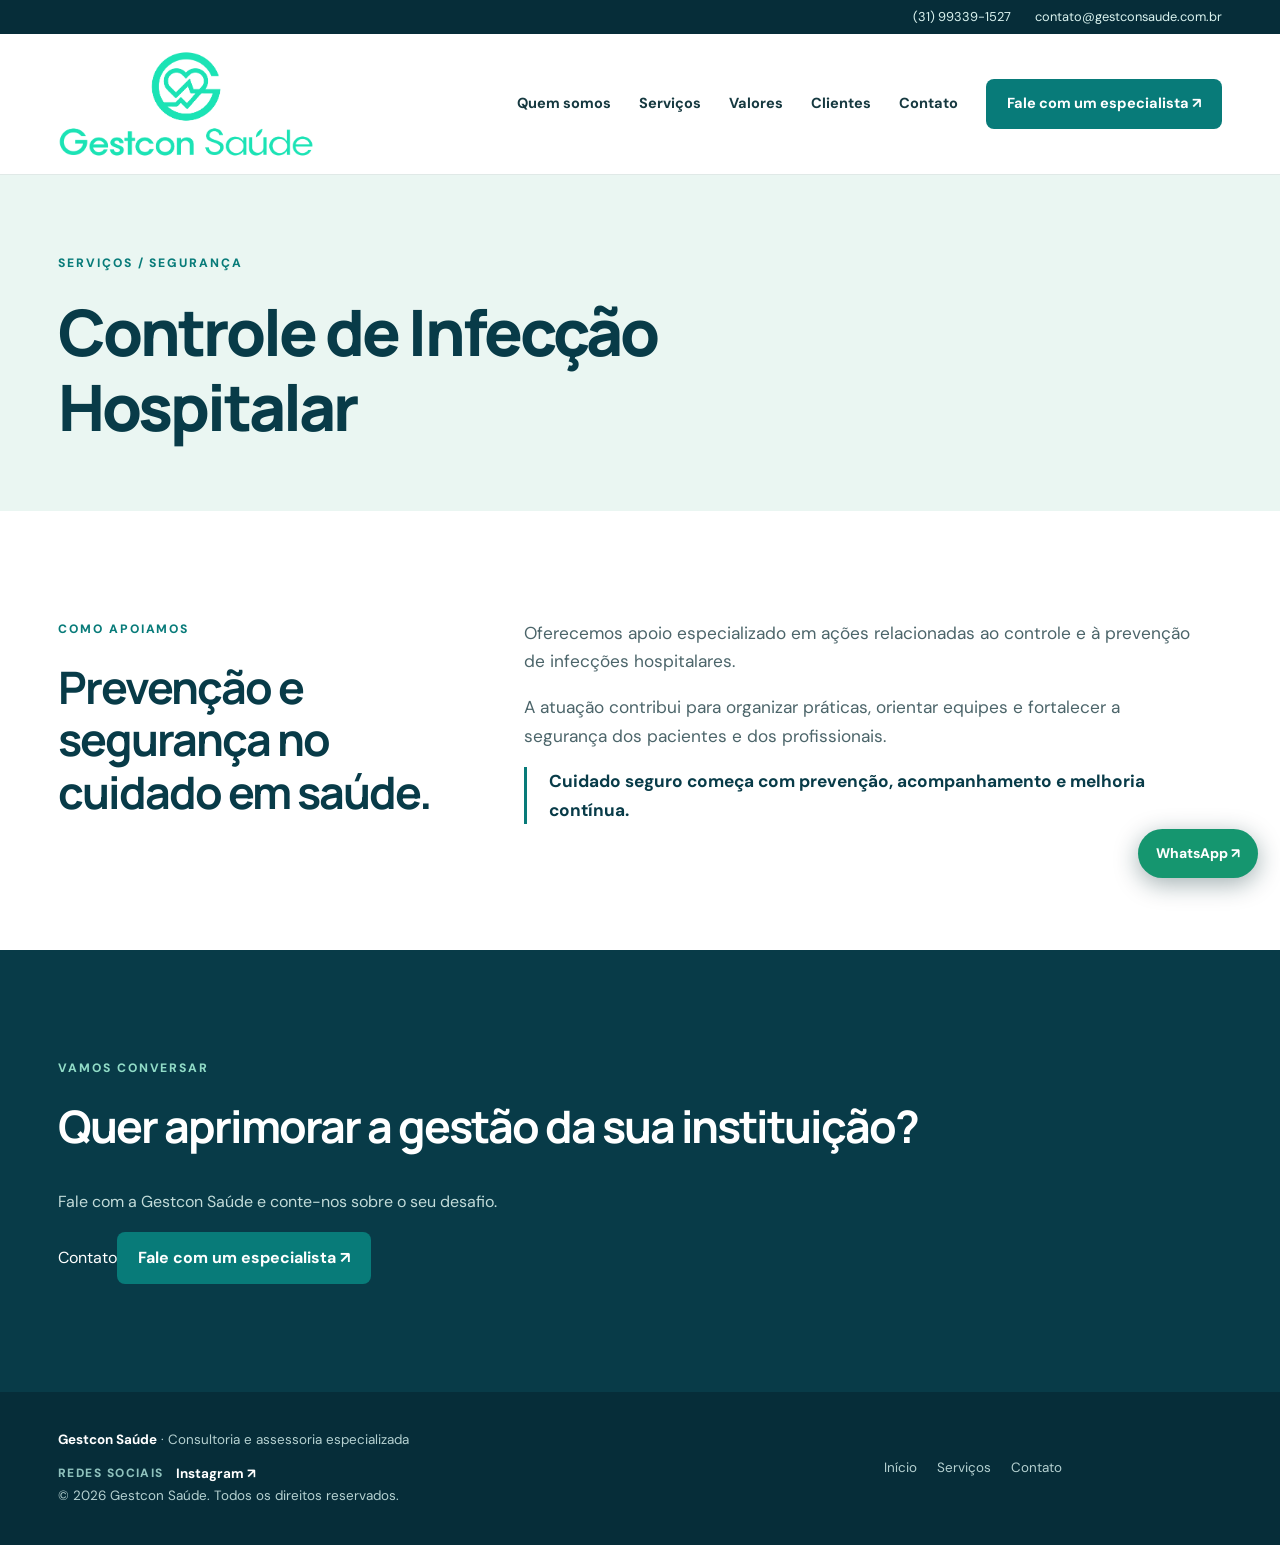
==== commit 38bb06e6: "Adiciona Instagram ao rodape" ====
--- a/controle-de-infeccao-hospitalar.html
+++ b/controle-de-infeccao-hospitalar.html
@@ -1,4 +1,4 @@
-<!doctype html><html lang="pt-BR"><head><meta charset="utf-8"><meta name="viewport" content="width=device-width,initial-scale=1"><meta name="description" content="Controle de Infecção Hospitalar"><title>Controle de Infecção Hospitalar | Gestcon Saúde</title><link rel="icon" type="image/png" href="favicon.png"><meta property="og:type" content="website"><meta property="og:locale" content="pt_BR"><meta property="og:site_name" content="Gestcon Saúde"><meta property="og:title" content="Controle de Infecção Hospitalar | Gestcon Saúde"><meta property="og:description" content="Controle de Infecção Hospitalar"><meta property="og:image" content="https://gestconsaude.com.br/hero-gestcon.jpg"><meta property="og:image:alt" content="Equipe da Gestcon Saúde"><meta name="twitter:card" content="summary_large_image"><link rel="canonical" href="https://gestconsaude.com.br/controle-de-infeccao-hospitalar.html"><link rel="preconnect" href="https://fonts.googleapis.com"><link rel="preconnect" href="https://fonts.gstatic.com" crossorigin><link href="https://fonts.googleapis.com/css2?family=DM+Sans:wght@400;500;600;700&family=Manrope:wght@400;500;600;700;800&display=swap" rel="stylesheet"><link rel="stylesheet" href="styles.css"><link rel="stylesheet" href="inner-pages.css"></head><body class="inner-page"><a class="skip" href="#conteudo">Pular para o conteúdo</a><div class="top"><div class="wrap"><a href="tel:+5531993391527">(31) 99339-1527</a><a href="mailto:contato@gestconsaude.com.br">contato@gestconsaude.com.br</a></div></div><header><div class="wrap nav"><a class="brand" href="index.html"><img class="logo" src="logo-gestcon-transparent.png" alt="Gestcon Saúde"></a><button class="menu-toggle" type="button" aria-label="Abrir menu" aria-expanded="false">☰</button><nav class="links"><a href="quem-somos.html">Quem somos</a><a href="servicos.html">Serviços</a><a href="valores.html">Valores</a><a href="quem-somos.html#clientes">Clientes</a><a href="fale-com-especialista.html">Contato</a><a class="btn" href="fale-com-especialista.html">Fale com um especialista ↗</a></nav></div></header><main id="conteudo"><section class="intro"><div class="wrap"><div class="eyebrow">Serviços / Segurança</div><h1>Controle de Infecção Hospitalar</h1></div></section><section class="section"><div class="wrap content"><div><div class="eyebrow">Como apoiamos</div><h2>Prevenção e segurança no cuidado em saúde.</h2></div><div><p>Oferecemos apoio especializado em ações relacionadas ao controle e à prevenção de infecções hospitalares.</p><p>A atuação contribui para organizar práticas, orientar equipes e fortalecer a segurança dos pacientes e dos profissionais.</p><p class="quote">Cuidado seguro começa com prevenção, acompanhamento e melhoria contínua.</p></div></div></section><section class="section contact"><div class="wrap"><div class="eyebrow">Vamos conversar</div><h2>Quer aprimorar a gestão da sua instituição?</h2><p>Fale com a Gestcon Saúde e conte-nos sobre o seu desafio.</p><a href="fale-com-especialista.html">Contato</a><a class="btn" href="fale-com-especialista.html">Fale com um especialista ↗</a></div></section></main><footer class="footer"><div class="wrap"><div><strong>Gestcon Saúde</strong> · Consultoria e assessoria especializada<br>© 2026 Gestcon Saúde. Todos os direitos reservados.</div><nav><a href="index.html">Início</a><a href="servicos.html">Serviços</a><a href="fale-com-especialista.html">Contato</a></nav></div></footer><a class="wa" href="https://api.whatsapp.com/send?phone=5531993391527&amp;text=Ol%C3%A1%21" target="_blank" rel="noopener noreferrer">WhatsApp ↗</a><script src="site.js" defer></script></body></html>
+<!doctype html><html lang="pt-BR"><head><meta charset="utf-8"><meta name="viewport" content="width=device-width,initial-scale=1"><meta name="description" content="Controle de Infecção Hospitalar"><title>Controle de Infecção Hospitalar | Gestcon Saúde</title><link rel="icon" type="image/png" href="favicon.png"><meta property="og:type" content="website"><meta property="og:locale" content="pt_BR"><meta property="og:site_name" content="Gestcon Saúde"><meta property="og:title" content="Controle de Infecção Hospitalar | Gestcon Saúde"><meta property="og:description" content="Controle de Infecção Hospitalar"><meta property="og:image" content="https://gestconsaude.com.br/hero-gestcon.jpg"><meta property="og:image:alt" content="Equipe da Gestcon Saúde"><meta name="twitter:card" content="summary_large_image"><link rel="canonical" href="https://gestconsaude.com.br/controle-de-infeccao-hospitalar.html"><link rel="preconnect" href="https://fonts.googleapis.com"><link rel="preconnect" href="https://fonts.gstatic.com" crossorigin><link href="https://fonts.googleapis.com/css2?family=DM+Sans:wght@400;500;600;700&family=Manrope:wght@400;500;600;700;800&display=swap" rel="stylesheet"><link rel="stylesheet" href="styles.css"><link rel="stylesheet" href="inner-pages.css"></head><body class="inner-page"><a class="skip" href="#conteudo">Pular para o conteúdo</a><div class="top"><div class="wrap"><a href="tel:+5531993391527">(31) 99339-1527</a><a href="mailto:contato@gestconsaude.com.br">contato@gestconsaude.com.br</a></div></div><header><div class="wrap nav"><a class="brand" href="index.html"><img class="logo" src="logo-gestcon-transparent.png" alt="Gestcon Saúde"></a><button class="menu-toggle" type="button" aria-label="Abrir menu" aria-expanded="false">☰</button><nav class="links"><a href="quem-somos.html">Quem somos</a><a href="servicos.html">Serviços</a><a href="valores.html">Valores</a><a href="quem-somos.html#clientes">Clientes</a><a href="fale-com-especialista.html">Contato</a><a class="btn" href="fale-com-especialista.html">Fale com um especialista ↗</a></nav></div></header><main id="conteudo"><section class="intro"><div class="wrap"><div class="eyebrow">Serviços / Segurança</div><h1>Controle de Infecção Hospitalar</h1></div></section><section class="section"><div class="wrap content"><div><div class="eyebrow">Como apoiamos</div><h2>Prevenção e segurança no cuidado em saúde.</h2></div><div><p>Oferecemos apoio especializado em ações relacionadas ao controle e à prevenção de infecções hospitalares.</p><p>A atuação contribui para organizar práticas, orientar equipes e fortalecer a segurança dos pacientes e dos profissionais.</p><p class="quote">Cuidado seguro começa com prevenção, acompanhamento e melhoria contínua.</p></div></div></section><section class="section contact"><div class="wrap"><div class="eyebrow">Vamos conversar</div><h2>Quer aprimorar a gestão da sua instituição?</h2><p>Fale com a Gestcon Saúde e conte-nos sobre o seu desafio.</p><a href="fale-com-especialista.html">Contato</a><a class="btn" href="fale-com-especialista.html">Fale com um especialista ↗</a></div></section></main><footer class="footer"><div class="wrap"><div><strong>Gestcon Saúde</strong> · Consultoria e assessoria especializada<br><div class="socials"><span class="socials-label">Redes sociais</span><a class="social-link" href="https://www.instagram.com/gestconsaude/" target="_blank" rel="noopener noreferrer" aria-label="Instagram da Gestcon Saúde">Instagram ↗</a></div>© 2026 Gestcon Saúde. Todos os direitos reservados.</div><nav><a href="index.html">Início</a><a href="servicos.html">Serviços</a><a href="fale-com-especialista.html">Contato</a></nav></div></footer><a class="wa" href="https://api.whatsapp.com/send?phone=5531993391527&amp;text=Ol%C3%A1%21" target="_blank" rel="noopener noreferrer">WhatsApp ↗</a><script src="site.js" defer></script></body></html>
 
 
 
--- a/styles.css
+++ b/styles.css
@@ -22,3 +22,12 @@
 .service-cta{margin-top:54px;padding:34px 38px;border-radius:14px;background:var(--navy);color:white;display:flex;align-items:center;justify-content:space-between;gap:24px}.service-cta h2{font-size:clamp(1.6rem,3vw,2.5rem);margin:0}.service-cta p{color:#c2dbd9;margin:8px 0 0}.proof{background:var(--cream)}.proof-grid{display:grid;grid-template-columns:repeat(3,1fr);gap:16px}.proof-item{padding:26px;border:1px solid var(--line);border-radius:12px;background:white}.proof-item strong{display:block;color:var(--teal);font:800 1.8rem Manrope;line-height:1.1;margin-bottom:10px}.proof-item span{color:var(--muted)}:focus-visible{outline:3px solid #f2b84b;outline-offset:4px}.btn:focus-visible,.wa:focus-visible{box-shadow:0 0 0 4px #fff,0 0 0 7px #f2b84b}.card:focus-within{border-color:var(--teal);box-shadow:0 0 0 3px #87cdbd66}
 @media(max-width:700px){.service-cta{display:block;padding:28px 24px}.service-cta .btn{margin-top:20px}.proof-grid{grid-template-columns:1fr}}
 .clients{background:var(--cream)}.client-logos{display:grid;grid-template-columns:repeat(5,1fr);gap:16px;align-items:center}.client-logo{height:126px;border:1px solid var(--line);border-radius:12px;background:#fff;padding:18px;display:grid;place-items:center;transition:transform .2s ease,box-shadow .2s ease,border-color .2s ease}.client-logo:hover{transform:translateY(-4px);box-shadow:0 12px 25px #174c4614;border-color:#87cdbd}.client-logo img{max-width:100%;max-height:82px;width:auto;height:auto;object-fit:contain}.client-logo:focus-within{border-color:var(--teal);box-shadow:0 0 0 3px #87cdbd66}@media(max-width:950px){.client-logos{grid-template-columns:repeat(3,1fr)}}@media(max-width:700px){.client-logos{grid-template-columns:repeat(2,1fr)}.client-logo{height:110px;padding:14px}}
+.clients .client-logos{display:grid;grid-template-columns:repeat(4,minmax(0,1fr));gap:24px;align-items:stretch}.clients .client-logo{min-width:0;height:150px;padding:22px;display:flex;align-items:center;justify-content:center;overflow:hidden}.clients .client-logo img{display:block;max-width:100%;max-height:92px;width:auto;height:auto;object-fit:contain}.clients .client-logo:nth-child(4n+1) img{max-width:92%}@media(max-width:950px){.clients .client-logos{grid-template-columns:repeat(3,minmax(0,1fr));gap:18px}}@media(max-width:700px){.clients .client-logos{grid-template-columns:repeat(2,minmax(0,1fr));gap:12px}.clients .client-logo{height:120px;padding:14px}.clients .client-logo img{max-height:74px}}
+.hero h1 .word-motion{display:inline-block;cursor:default;transform-origin:center}.hero h1 .word-motion:hover{color:var(--teal)}.hero h1 .pulse-slow:hover{animation:soft-heartbeat 1.8s ease-in-out infinite}.hero h1 .pulse-fast:hover{animation:soft-heartbeat .95s ease-in-out infinite}.hero h1 .float-word:hover{animation:soft-drift 2.4s ease-in-out infinite}@keyframes soft-heartbeat{0%,100%{transform:scale(1)}20%{transform:scale(1.035)}38%{transform:scale(1)}56%{transform:scale(1.018)}}@keyframes soft-drift{0%,100%{transform:translateX(0) rotate(0)}25%{transform:translateX(-2px) rotate(-.35deg)}50%{transform:translateX(2px) rotate(.35deg)}75%{transform:translateX(-1px) rotate(-.2deg)}}@media(prefers-reduced-motion:reduce){.hero h1 .word-motion:hover{animation:none;transform:none}}
+.hero h1 .word-motion{position:relative}.word-note{position:absolute;z-index:8;left:50%;top:calc(100% + 18px);width:280px;padding:16px 18px;border:1px solid #87cdbd;background:#f7fffcf2;color:var(--ink);border-radius:10px;box-shadow:0 16px 35px #174c4622;font:500 .82rem/1.45 'DM Sans',sans-serif;letter-spacing:0;opacity:0;visibility:hidden;transform:translate(-50%,8px);pointer-events:none;transition:opacity .22s ease,transform .22s ease,visibility .22s ease}.word-note::before{content:'GESTCON / definição';display:block;margin-bottom:8px;color:var(--teal);font:800 .64rem/1 'DM Sans',sans-serif;letter-spacing:.12em;text-transform:uppercase}.word-note::after{content:'';position:absolute;top:-6px;left:50%;width:10px;height:10px;background:#f7fffcf2;border-left:1px solid #87cdbd;border-top:1px solid #87cdbd;transform:translateX(-50%) rotate(45deg)}.word-motion:hover .word-note,.word-motion:focus-within .word-note{opacity:1;visibility:visible;transform:translate(-50%,0);animation:typed-note .65s steps(22,end) both}.word-note strong{color:var(--navy)}@keyframes typed-note{from{clip-path:inset(0 100% 0 0)}to{clip-path:inset(0 0 0 0)}}@media(max-width:700px){.word-note{left:0;transform:translate(0,8px);width:245px}.word-note::after{left:28px}.word-motion:hover .word-note,.word-motion:focus-within .word-note{transform:translate(0,0)}}
+.hero h1 .word-note{left:calc(100% + 28px);top:50%;width:300px;font-family:'Courier New',Courier,monospace;font-size:.78rem;letter-spacing:.01em;transform:translateY(-50%);white-space:normal}.hero h1 .word-note::before{font-family:'Courier New',Courier,monospace}.hero h1 .word-note::after{top:50%;left:-6px;border-left:0;border-right:1px solid #87cdbd;border-bottom:1px solid #87cdbd;border-top:0;transform:translateY(-50%) rotate(45deg)}.word-motion:hover .word-note,.word-motion:focus-within .word-note{transform:translateY(-50%);animation:typed-note 2.4s steps(42,end) both}@media(max-width:1050px){.hero h1 .word-note{left:auto;right:-12px;top:calc(100% + 22px);transform:translateY(-8px);width:280px}.hero h1 .word-note::after{top:-6px;left:auto;right:28px;border-right:0;border-bottom:0;border-left:1px solid #87cdbd;border-top:1px solid #87cdbd;transform:rotate(45deg)}.word-motion:hover .word-note,.word-motion:focus-within .word-note{transform:translateY(0)}}@media(max-width:700px){.hero h1 .word-note{left:0;right:auto;top:calc(100% + 18px);width:245px}.hero h1 .word-note::after{left:28px;right:auto}}
+.hero h1 .word-note{transition:opacity .35s ease,visibility .35s ease,transform .35s ease;animation:none!important;clip-path:none!important}.word-motion:hover .word-note,.word-motion:focus-within .word-note{animation:none!important}.word-note-copy{display:block;min-height:3.4em;white-space:normal;clip-path:none!important;animation:none!important}
+.hero h1 .word-note{left:0;top:auto;bottom:calc(100% + 22px);transform:translateY(8px);width:300px}.hero h1 .word-note::after{top:auto;bottom:-6px;left:28px;border-right:1px solid #87cdbd;border-bottom:1px solid #87cdbd;border-left:0;border-top:0;transform:rotate(45deg)}.word-motion:hover .word-note,.word-motion:focus-within .word-note{transform:translateY(0)}@media(max-width:700px){.hero h1 .word-note{left:0;right:auto;top:calc(100% + 20px);bottom:auto;transform:translateY(-8px);width:245px}.hero h1 .word-note::after{top:-6px;bottom:auto;left:28px;border-left:1px solid #87cdbd;border-top:1px solid #87cdbd;border-right:0;border-bottom:0;transform:rotate(45deg)}.word-motion:hover .word-note,.word-motion:focus-within .word-note{transform:translateY(0)}}
+.hero h1 .word-note{z-index:20}@media(max-width:700px){.hero h1 .word-note{display:none!important}.hero h1 .word-motion:hover{animation:none!important;transform:none!important}.hero h1 .word-motion{cursor:default}}
+.exit-modal{position:fixed;inset:0;z-index:50;display:grid;place-items:center;padding:24px;background:#062d39b8;opacity:0;visibility:hidden;transition:opacity .28s ease,visibility .28s ease}.exit-modal.is-visible{opacity:1;visibility:visible}.exit-dialog{position:relative;width:min(540px,100%);padding:42px;border-radius:16px;background:#f7fffc;color:var(--ink);box-shadow:0 25px 70px #062d3966;transform:translateY(14px) scale(.98);transition:transform .28s ease}.exit-modal.is-visible .exit-dialog{transform:translateY(0) scale(1)}.exit-dialog .eyebrow{margin-bottom:14px}.exit-dialog h2{margin-bottom:16px;color:var(--navy);font-size:clamp(1.8rem,4vw,2.7rem)}.exit-dialog p{color:#4a696b;margin-bottom:24px}.exit-close{position:absolute;top:14px;right:16px;width:36px;height:36px;border:0;border-radius:50%;background:transparent;color:var(--navy);font-size:1.6rem;line-height:1;cursor:pointer}.exit-close:hover{background:var(--mint)}.exit-dialog .btn{margin-right:12px}@media(max-width:700px){.exit-modal{display:none}}
+.footer .socials{display:flex;align-items:center;gap:12px;margin-top:12px}.footer .socials-label{color:#8fc2bd;font-size:.75rem;font-weight:800;letter-spacing:.12em;text-transform:uppercase}.footer .social-link{display:inline-flex;align-items:center;gap:7px;color:white;font-weight:700}.footer .social-link:hover{text-decoration:underline;color:#8ce0cc}
